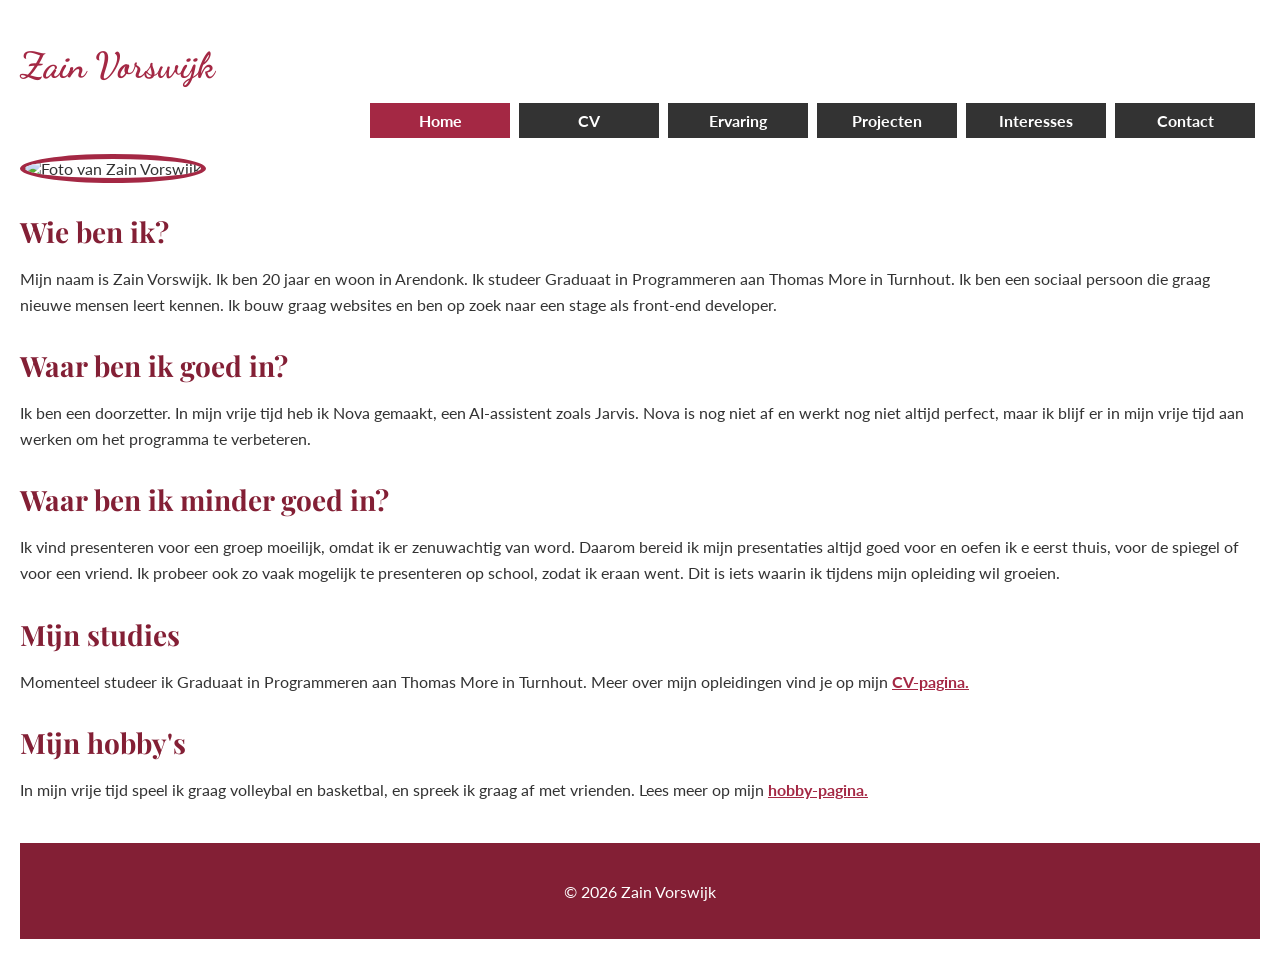
==== index.html @ 79ae9a0b "Teksten toegevoegd aan startpagina en CSS aangepast" ====
<!DOCTYPE html>
<html lang="nl">
<head>
    <meta charset="UTF-8">
    <meta name="viewport" content="width=device-width, initial-scale=1.0">
    <title>Home | Zain Vorswijk</title>
    <link href="https://fonts.googleapis.com/css2?family=Dancing+Script:wght@700&family=Playfair+Display:wght@700&family=Lato:wght@400;700&display=swap" rel="stylesheet">
    <link rel="stylesheet" href="css/style.css">

</head>
<body>
    <h1>Zain Vorswijk</h1>
    <nav>
        <ul>
            <li><a href="index.html" class="actief">Home</a></li>
            <li><a href="cv.html">CV</a></li>
            <li><a href="ervaring.html">Ervaring</a></li>
            <li><a href="projecten.html">Projecten</a></li>
            <li><a href="interesses.html">Interesses</a></li>
            <li><a href="contact.html">Contact</a></li>
        </ul>
    </nav>

    <img src="images/profielfoto.jpg" alt="Foto van Zain Vorswijk" id="profielfoto">

    <h2>Wie ben ik?</h2>
    <p>Mijn naam is Zain Vorswijk. Ik ben 20 jaar en woon in Arendonk. Ik studeer Graduaat in Programmeren aan Thomas More in Turnhout. Ik ben een sociaal persoon die graag nieuwe mensen leert kennen. Ik bouw graag websites en ben op zoek naar een stage als front-end developer.</p>

    <h2>Waar ben ik goed in?</h2>
    <p>Ik ben een doorzetter. In mijn vrije tijd heb ik Nova gemaakt, een AI-assistent zoals Jarvis. Nova is nog niet af en werkt nog niet altijd perfect, maar ik blijf er in mijn vrije tijd aan werken om het programma te verbeteren.</p>

    <h2>Waar ben ik minder goed in?</h2>
    <p>Ik vind presenteren voor een groep moeilijk, omdat ik er zenuwachtig van word. Daarom bereid ik mijn presentaties altijd goed voor en oefen ik e eerst thuis, voor de spiegel of voor een vriend. Ik probeer ook zo vaak mogelijk te presenteren op school, zodat ik eraan went. Dit is iets waarin ik tijdens mijn opleiding wil groeien.</p>

    <h2>Mijn studies</h2>
    <p>Momenteel studeer ik Graduaat in Programmeren aan Thomas More in Turnhout. Meer over mijn opleidingen vind je op mijn <a href="cv.html">CV-pagina.</a></p>
    
    <h2>Mijn hobby's</h2>
    <p>In mijn vrije tijd speel ik graag volleybal en basketbal, en spreek ik graag af met vrienden. Lees meer op mijn <a href="interesses.html">hobby-pagina.</a></p>

    <footer>
        <p>&copy; 2026 Zain Vorswijk</p>
    </footer>
</body>
</html>
---- css/style.css ----
h1 {
    font-family: 'Dancing Script', cursive;
    color: #a42844;
    font-size: 36px;
    margin-bottom: 10px;
}

h2 {
    font-family: 'Playfair Display', serif;
    color: #831F35;
    font-size: 28px;
    margin-top: 30px;
    margin-bottom: 10px;
}

h3 {
    font-family: 'Playfair Display', serif;
    color: #a42844;
    font-size: 22px;
    margin-bottom: 8px;
}

p {
    font-size: 16px;
    line-height: 1.6;
    margin-bottom: 15px;
}

body {
    font-family: Lato, sans-serif;
    margin: 0;
    padding: 20px;
    background-color: #ffffff;
    color: #333333;
}

nav ul {
    list-style: none;
    padding: 0;
    text-align: right;
}

nav li {
    display: inline;
    margin-right: 5px;
}

nav a {
    background-color: #333333;
    color: #ffffff;
    padding: 8px 15px;
    text-decoration: none;
    font-weight: bold;
    display: inline-block;
    width: 110px;
    text-align: center;
}

nav a:hover {
    color: #a42844;
}

.actief {
    background-color: #a42844;
    color: #ffffff;
}

footer {
    background-color: #831F35;
    color: #ffffff;
    text-align: center;
    padding: 20px;
    margin-top: 40px;
}

#profielfoto {
    width: 200px;
    height: 200px;
    border-radius: 50%;
    object-fit: cover;
    border: 5px solid #a42844;
}

form {
    max-width: 500px;
}

label {
    display: block;
    margin-top: 15px;
    margin-bottom: 5px;
    font-weight: bold;
}

input, textarea {
    width: 100%;
    padding: 10px;
    border: 2px solid #f4beca;
    border-radius: 5px;
    font-family: Lato, sans-serif;
    font-size: 16px;
}

button {
    margin-top: 15px;
    padding: 10px 20px;
    background-color: #a42844;
    color: #ffffff;
    border: none;
    font-weight: bold;
    cursor: pointer;
}

button:hover {
    background-color: #831F35;
}

table {
    border-collapse: collapse;
    width: 100%;
    max-width: 800px;
    margin-bottom: 30px;
}

caption {
    font-family: 'Playfair Display', serif;
    color: #a42844;
    font-size: 18px;
    text-align: left;
    margin-bottom: 10px;
}

th {
    background-color: #831F35;
    color: #ffffff;
    text-align: left;
    padding: 10px;
}

td {
    padding: 10px;
    border: 1px solid #f4beca;
}

a {
    color: #a42844;
    font-weight: bold;
}

a:hover {
    color: #831F35;
}
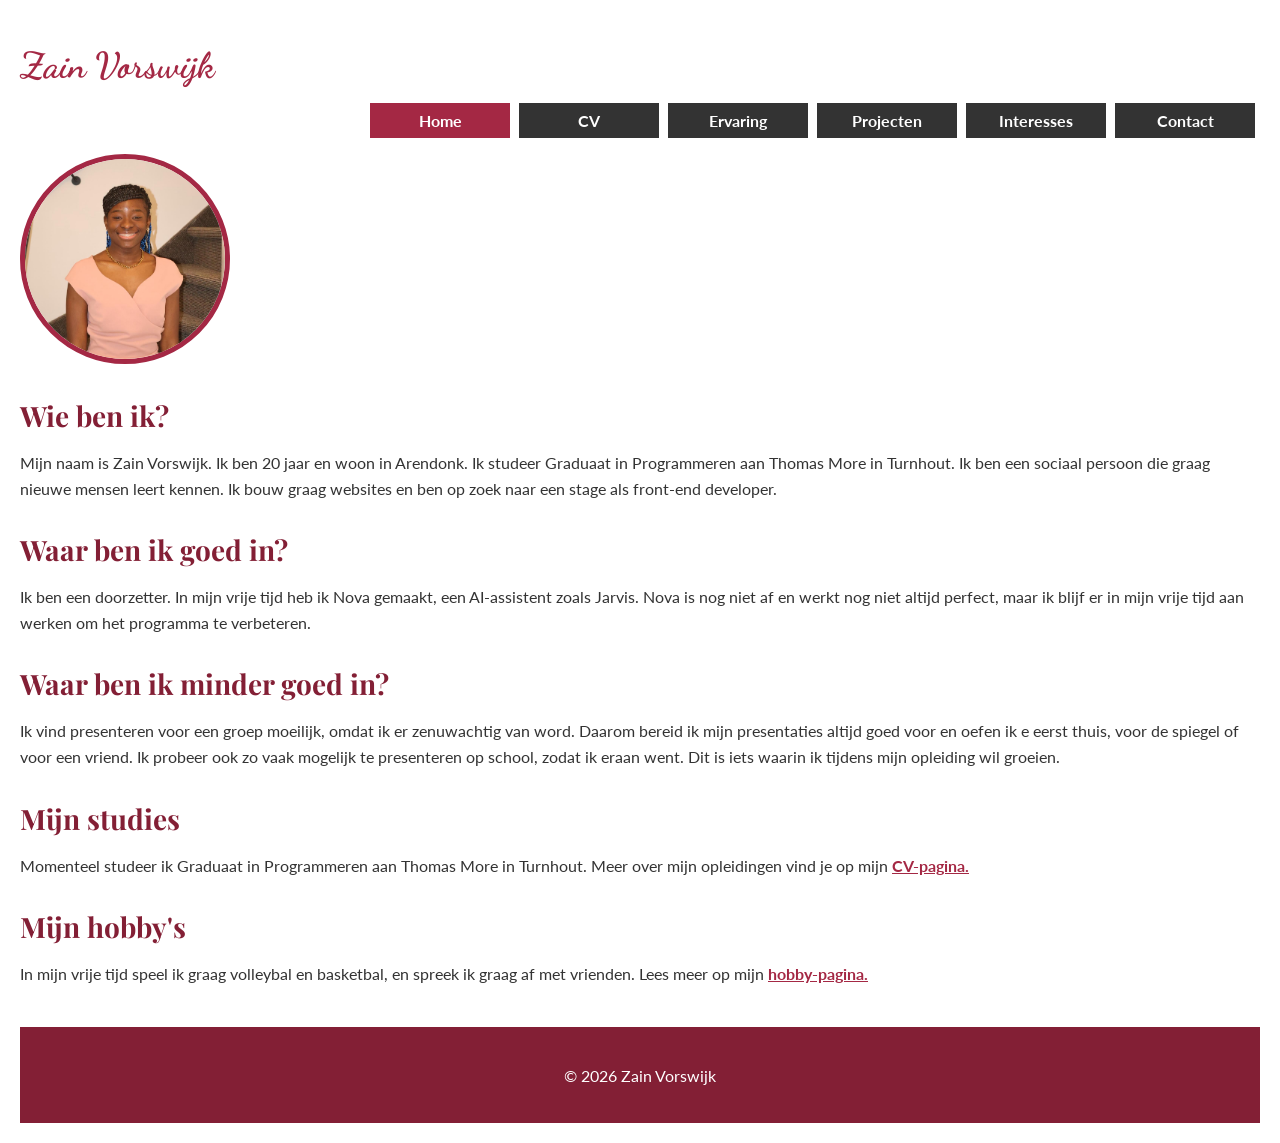
==== commit 8634c6f4: "Aanpassingen gemaakt aan mijn CV en interesses pagina" ====
--- a/index.html
+++ b/index.html
@@ -21,7 +21,7 @@
         </ul>
     </nav>
 
-    <img src="images/profielfoto.jpg" alt="Foto van Zain Vorswijk" id="profielfoto">
+    <img src="images/Profielfoto.JPG" alt="Foto van Zain Vorswijk" id="profielfoto">
 
     <h2>Wie ben ik?</h2>
     <p>Mijn naam is Zain Vorswijk. Ik ben 20 jaar en woon in Arendonk. Ik studeer Graduaat in Programmeren aan Thomas More in Turnhout. Ik ben een sociaal persoon die graag nieuwe mensen leert kennen. Ik bouw graag websites en ben op zoek naar een stage als front-end developer.</p>
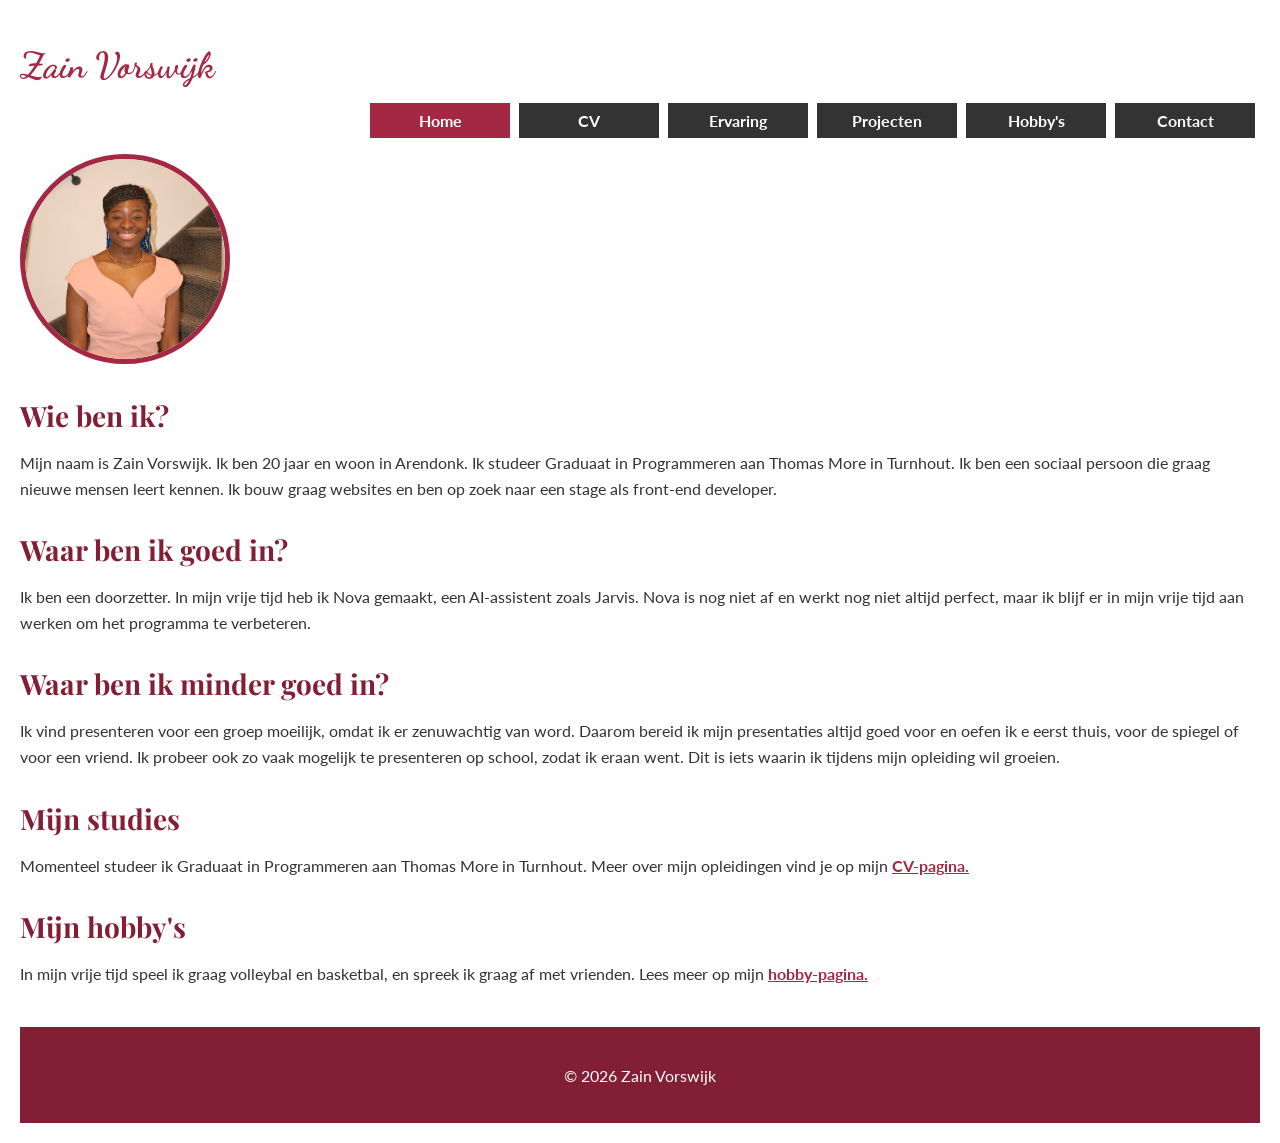
==== commit c8f81830: "Aanpassingen gemaakt op al mijn pagina's" ====
--- a/index.html
+++ b/index.html
@@ -16,7 +16,7 @@
             <li><a href="cv.html">CV</a></li>
             <li><a href="ervaring.html">Ervaring</a></li>
             <li><a href="projecten.html">Projecten</a></li>
-            <li><a href="interesses.html">Interesses</a></li>
+            <li><a href="hobby.html">Hobby's</a></li>
             <li><a href="contact.html">Contact</a></li>
         </ul>
     </nav>
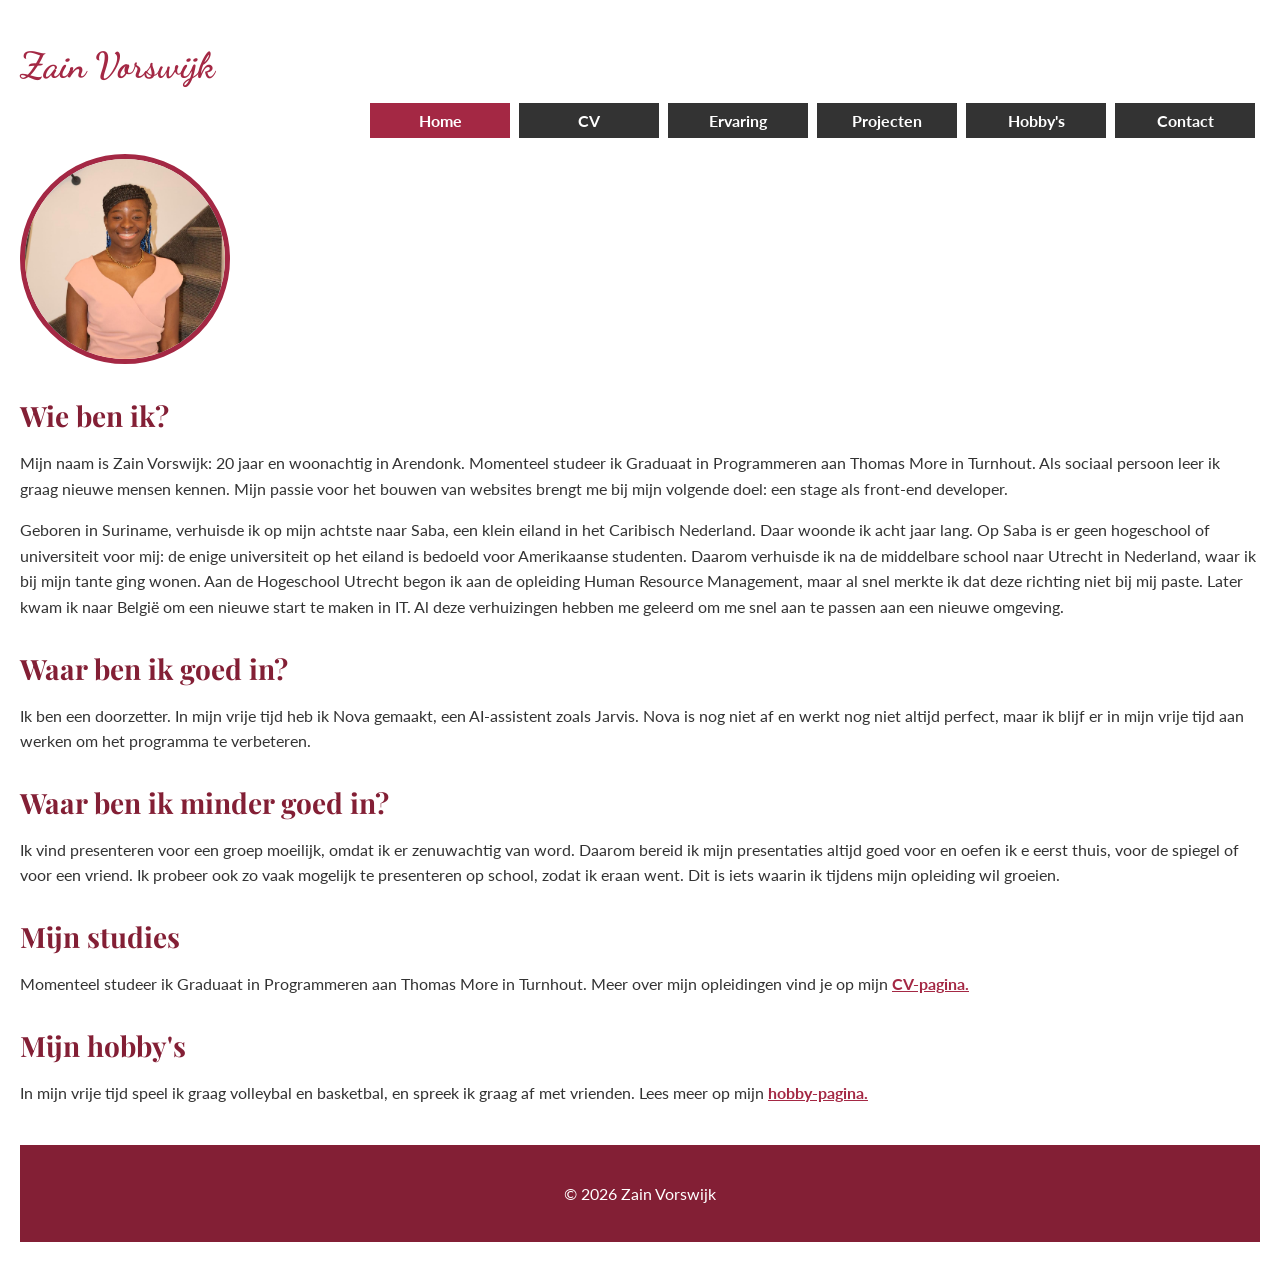
==== commit 40d75bae: "Aanpassingen gemaakt aan 3 pagina's en ook mijn CSS" ====
--- a/index.html
+++ b/index.html
@@ -3,7 +3,9 @@
 <head>
     <meta charset="UTF-8">
     <meta name="viewport" content="width=device-width, initial-scale=1.0">
+    <meta name="description" content="Portfolio van Zain Vorswijk, student Graduaat in Programmeren aan Thomas More Turnhout">
     <title>Home | Zain Vorswijk</title>
+    <link rel="icon" href="images/favicon.ico" type="image/x-icon">
     <link href="https://fonts.googleapis.com/css2?family=Dancing+Script:wght@700&family=Playfair+Display:wght@700&family=Lato:wght@400;700&display=swap" rel="stylesheet">
     <link rel="stylesheet" href="css/style.css">
 
@@ -24,7 +26,8 @@
     <img src="images/Profielfoto.JPG" alt="Foto van Zain Vorswijk" id="profielfoto">
 
     <h2>Wie ben ik?</h2>
-    <p>Mijn naam is Zain Vorswijk. Ik ben 20 jaar en woon in Arendonk. Ik studeer Graduaat in Programmeren aan Thomas More in Turnhout. Ik ben een sociaal persoon die graag nieuwe mensen leert kennen. Ik bouw graag websites en ben op zoek naar een stage als front-end developer.</p>
+    <p>Mijn naam is Zain Vorswijk: 20 jaar en woonachtig in Arendonk. Momenteel studeer ik Graduaat in Programmeren aan Thomas More in Turnhout. Als sociaal persoon leer ik graag nieuwe mensen kennen. Mijn passie voor het bouwen van websites brengt me bij mijn volgende doel: een stage als front-end developer.</p>
+    <p>Geboren in Suriname, verhuisde ik op mijn achtste naar Saba, een klein eiland in het Caribisch Nederland. Daar woonde ik acht jaar lang. Op Saba is er geen hogeschool of universiteit voor mij: de enige universiteit op het eiland is bedoeld voor Amerikaanse studenten. Daarom verhuisde ik na de middelbare school naar Utrecht in Nederland, waar ik bij mijn tante ging wonen. Aan de Hogeschool Utrecht begon ik aan de opleiding Human Resource Management, maar al snel merkte ik dat deze richting niet bij mij paste. Later kwam ik naar België om een nieuwe start te maken in IT. Al deze verhuizingen hebben me geleerd om me snel aan te passen aan een nieuwe omgeving.</p>
 
     <h2>Waar ben ik goed in?</h2>
     <p>Ik ben een doorzetter. In mijn vrije tijd heb ik Nova gemaakt, een AI-assistent zoals Jarvis. Nova is nog niet af en werkt nog niet altijd perfect, maar ik blijf er in mijn vrije tijd aan werken om het programma te verbeteren.</p>
@@ -36,7 +39,7 @@
     <p>Momenteel studeer ik Graduaat in Programmeren aan Thomas More in Turnhout. Meer over mijn opleidingen vind je op mijn <a href="cv.html">CV-pagina.</a></p>
     
     <h2>Mijn hobby's</h2>
-    <p>In mijn vrije tijd speel ik graag volleybal en basketbal, en spreek ik graag af met vrienden. Lees meer op mijn <a href="interesses.html">hobby-pagina.</a></p>
+    <p>In mijn vrije tijd speel ik graag volleybal en basketbal, en spreek ik graag af met vrienden. Lees meer op mijn <a href="hobby.html">hobby-pagina.</a></p>
 
     <footer>
         <p>&copy; 2026 Zain Vorswijk</p>
--- a/css/style.css
+++ b/css/style.css
@@ -149,4 +149,25 @@
 
 a:hover {
     color: #831F35;
+}
+
+iframe {
+    max-width: 100%;
+    border-radius: 10px;
+    border: 3px solid #f4beca;
+    margin-top: 10px;
+}
+
+.balk {
+    background-color: #ffffff;
+    height: 8px;
+    max-width: 300px;
+    border-radius: 4px;
+    margin-bottom: 15px;
+}
+
+.balk-vulling {
+    background-color: #a42844;
+    height: 100%;
+    border-radius: 5px;
 }
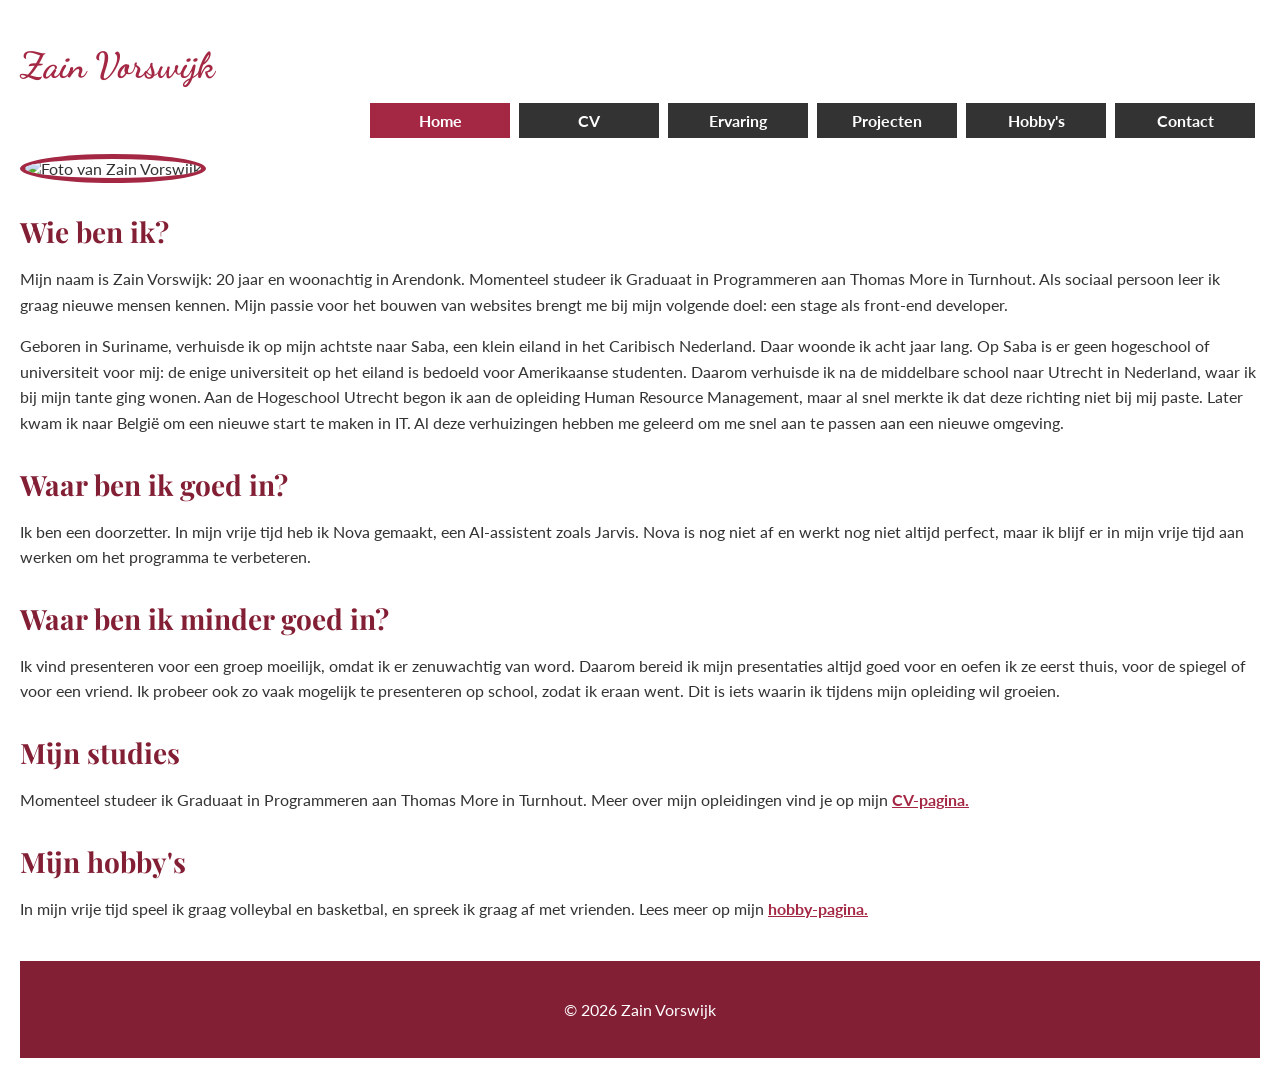
==== commit 28d9a7ed: "grammatica gecorrigeerd op alle pagina's" ====
--- a/index.html
+++ b/index.html
@@ -23,7 +23,7 @@
         </ul>
     </nav>
 
-    <img src="images/Profielfoto.JPG" alt="Foto van Zain Vorswijk" id="profielfoto">
+    <img src="images/Profielfoto.jpg" alt="Foto van Zain Vorswijk" id="profielfoto">
 
     <h2>Wie ben ik?</h2>
     <p>Mijn naam is Zain Vorswijk: 20 jaar en woonachtig in Arendonk. Momenteel studeer ik Graduaat in Programmeren aan Thomas More in Turnhout. Als sociaal persoon leer ik graag nieuwe mensen kennen. Mijn passie voor het bouwen van websites brengt me bij mijn volgende doel: een stage als front-end developer.</p>
@@ -33,7 +33,7 @@
     <p>Ik ben een doorzetter. In mijn vrije tijd heb ik Nova gemaakt, een AI-assistent zoals Jarvis. Nova is nog niet af en werkt nog niet altijd perfect, maar ik blijf er in mijn vrije tijd aan werken om het programma te verbeteren.</p>
 
     <h2>Waar ben ik minder goed in?</h2>
-    <p>Ik vind presenteren voor een groep moeilijk, omdat ik er zenuwachtig van word. Daarom bereid ik mijn presentaties altijd goed voor en oefen ik e eerst thuis, voor de spiegel of voor een vriend. Ik probeer ook zo vaak mogelijk te presenteren op school, zodat ik eraan went. Dit is iets waarin ik tijdens mijn opleiding wil groeien.</p>
+    <p>Ik vind presenteren voor een groep moeilijk, omdat ik er zenuwachtig van word. Daarom bereid ik mijn presentaties altijd goed voor en oefen ik ze eerst thuis, voor de spiegel of voor een vriend. Ik probeer ook zo vaak mogelijk te presenteren op school, zodat ik eraan went. Dit is iets waarin ik tijdens mijn opleiding wil groeien.</p>
 
     <h2>Mijn studies</h2>
     <p>Momenteel studeer ik Graduaat in Programmeren aan Thomas More in Turnhout. Meer over mijn opleidingen vind je op mijn <a href="cv.html">CV-pagina.</a></p>
--- a/css/style.css
+++ b/css/style.css
@@ -170,4 +170,12 @@
     background-color: #a42844;
     height: 100%;
     border-radius: 5px;
+}
+
+.hobbyfoto{
+    width: 100%;
+    max-width: 400px;
+    border-radius: 10px;
+    border: 3px solid #f4beca;
+    margin-bottom: 10px;
 }
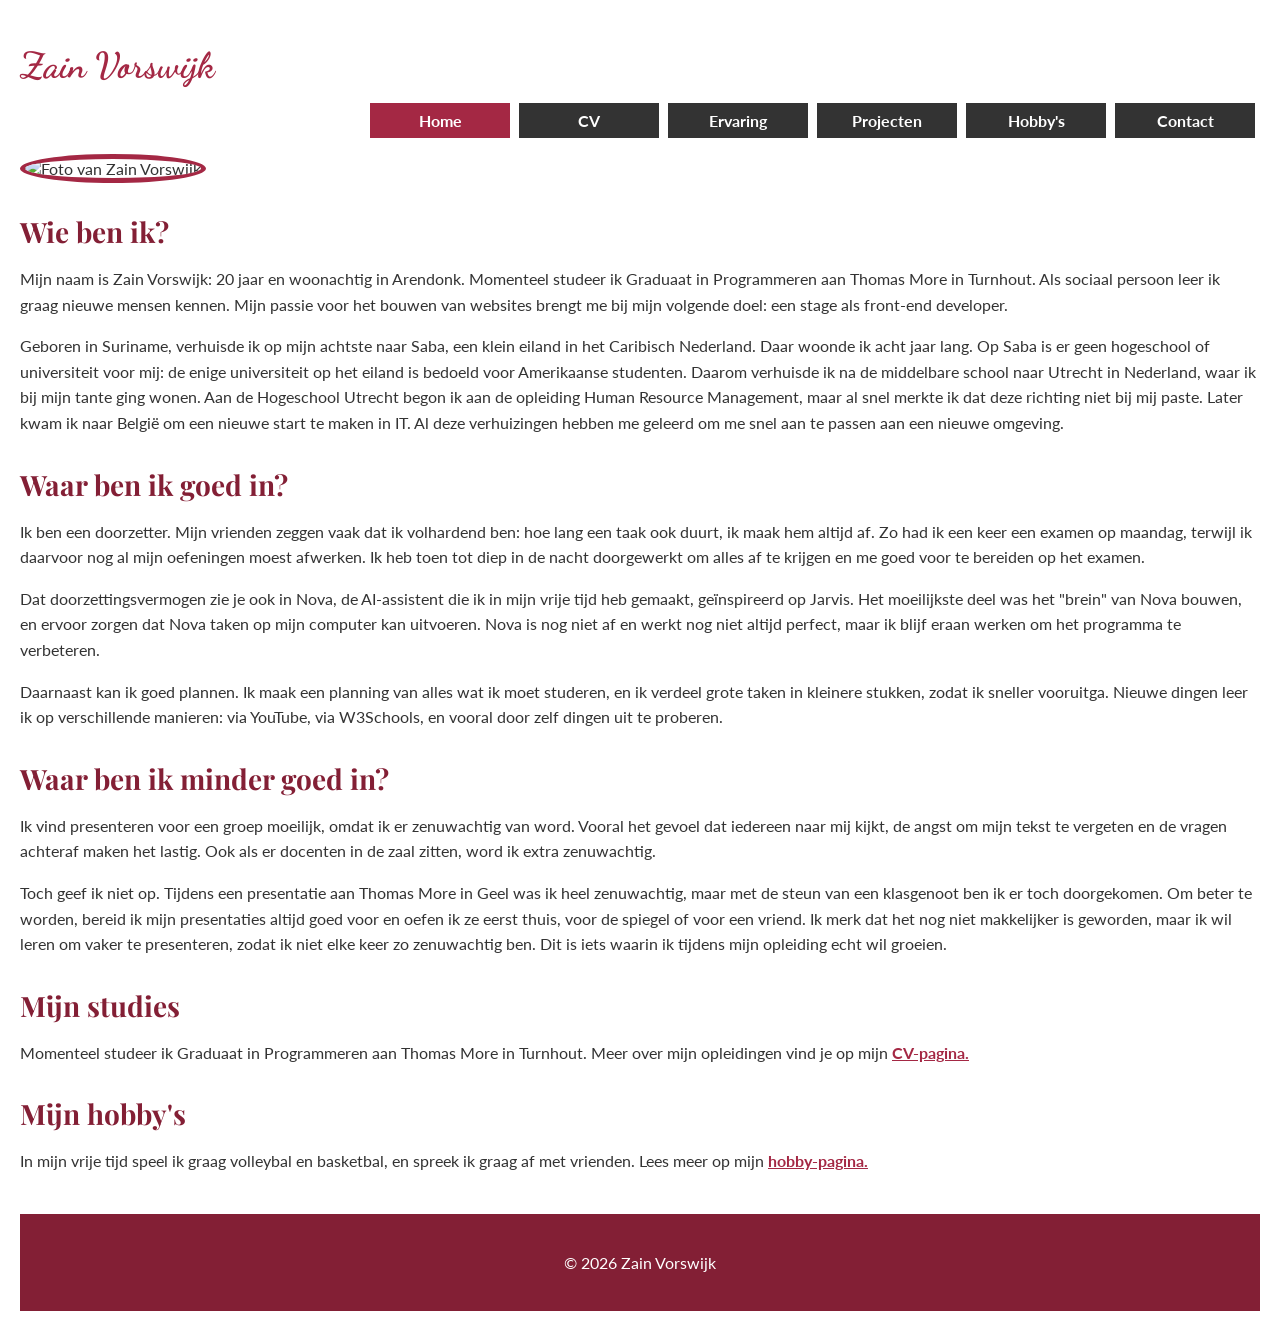
==== commit d86c5322: "Aanpassingen gemaakt aan 5 pagina's en mijn CSS" ====
--- a/index.html
+++ b/index.html
@@ -23,17 +23,20 @@
         </ul>
     </nav>
 
-    <img src="images/Profielfoto.jpg" alt="Foto van Zain Vorswijk" id="profielfoto">
+    <img src="images/profielfoto.jpg" alt="Foto van Zain Vorswijk" id="profielfoto">
 
     <h2>Wie ben ik?</h2>
     <p>Mijn naam is Zain Vorswijk: 20 jaar en woonachtig in Arendonk. Momenteel studeer ik Graduaat in Programmeren aan Thomas More in Turnhout. Als sociaal persoon leer ik graag nieuwe mensen kennen. Mijn passie voor het bouwen van websites brengt me bij mijn volgende doel: een stage als front-end developer.</p>
     <p>Geboren in Suriname, verhuisde ik op mijn achtste naar Saba, een klein eiland in het Caribisch Nederland. Daar woonde ik acht jaar lang. Op Saba is er geen hogeschool of universiteit voor mij: de enige universiteit op het eiland is bedoeld voor Amerikaanse studenten. Daarom verhuisde ik na de middelbare school naar Utrecht in Nederland, waar ik bij mijn tante ging wonen. Aan de Hogeschool Utrecht begon ik aan de opleiding Human Resource Management, maar al snel merkte ik dat deze richting niet bij mij paste. Later kwam ik naar België om een nieuwe start te maken in IT. Al deze verhuizingen hebben me geleerd om me snel aan te passen aan een nieuwe omgeving.</p>
 
     <h2>Waar ben ik goed in?</h2>
-    <p>Ik ben een doorzetter. In mijn vrije tijd heb ik Nova gemaakt, een AI-assistent zoals Jarvis. Nova is nog niet af en werkt nog niet altijd perfect, maar ik blijf er in mijn vrije tijd aan werken om het programma te verbeteren.</p>
+    <p>Ik ben een doorzetter. Mijn vrienden zeggen vaak dat ik volhardend ben: hoe lang een taak ook duurt, ik maak hem altijd af. Zo had ik een keer een examen op maandag, terwijl ik daarvoor nog al mijn oefeningen moest afwerken. Ik heb toen tot diep in de nacht doorgewerkt om alles af te krijgen en me goed voor te bereiden op het examen.</p>
+    <p>Dat doorzettingsvermogen zie je ook in Nova, de AI-assistent die ik in mijn vrije tijd heb gemaakt, geïnspireerd op Jarvis. Het moeilijkste deel was het "brein" van Nova bouwen, en ervoor zorgen dat Nova taken op mijn computer kan uitvoeren. Nova is nog niet af en werkt nog niet altijd perfect, maar ik blijf eraan werken om het programma te verbeteren.</p>
+    <p>Daarnaast kan ik goed plannen. Ik maak een planning van alles wat ik moet studeren, en ik verdeel grote taken in kleinere stukken, zodat ik sneller vooruitga. Nieuwe dingen leer ik op verschillende manieren: via YouTube, via W3Schools, en vooral door zelf dingen uit te proberen.</p>
 
     <h2>Waar ben ik minder goed in?</h2>
-    <p>Ik vind presenteren voor een groep moeilijk, omdat ik er zenuwachtig van word. Daarom bereid ik mijn presentaties altijd goed voor en oefen ik ze eerst thuis, voor de spiegel of voor een vriend. Ik probeer ook zo vaak mogelijk te presenteren op school, zodat ik eraan went. Dit is iets waarin ik tijdens mijn opleiding wil groeien.</p>
+    <p>Ik vind presenteren voor een groep moeilijk, omdat ik er zenuwachtig van word. Vooral het gevoel dat iedereen naar mij kijkt, de angst om mijn tekst te vergeten en de vragen achteraf maken het lastig. Ook als er docenten in de zaal zitten, word ik extra zenuwachtig.</p>
+    <p>Toch geef ik niet op. Tijdens een presentatie aan Thomas More in Geel was ik heel zenuwachtig, maar met de steun van een klasgenoot ben ik er toch doorgekomen. Om beter te worden, bereid ik mijn presentaties altijd goed voor en oefen ik ze eerst thuis, voor de spiegel of voor een vriend. Ik merk dat het nog niet makkelijker is geworden, maar ik wil leren om vaker te presenteren, zodat ik niet elke keer zo zenuwachtig ben. Dit is iets waarin ik tijdens mijn opleiding echt wil groeien.</p>
 
     <h2>Mijn studies</h2>
     <p>Momenteel studeer ik Graduaat in Programmeren aan Thomas More in Turnhout. Meer over mijn opleidingen vind je op mijn <a href="cv.html">CV-pagina.</a></p>
--- a/css/style.css
+++ b/css/style.css
@@ -57,7 +57,7 @@
 }
 
 nav a:hover {
-    color: #a42844;
+    background-color: #f4beca;
 }
 
 .actief {
@@ -159,7 +159,7 @@
 }
 
 .balk {
-    background-color: #ffffff;
+    background-color: #f4beca;
     height: 8px;
     max-width: 300px;
     border-radius: 4px;
